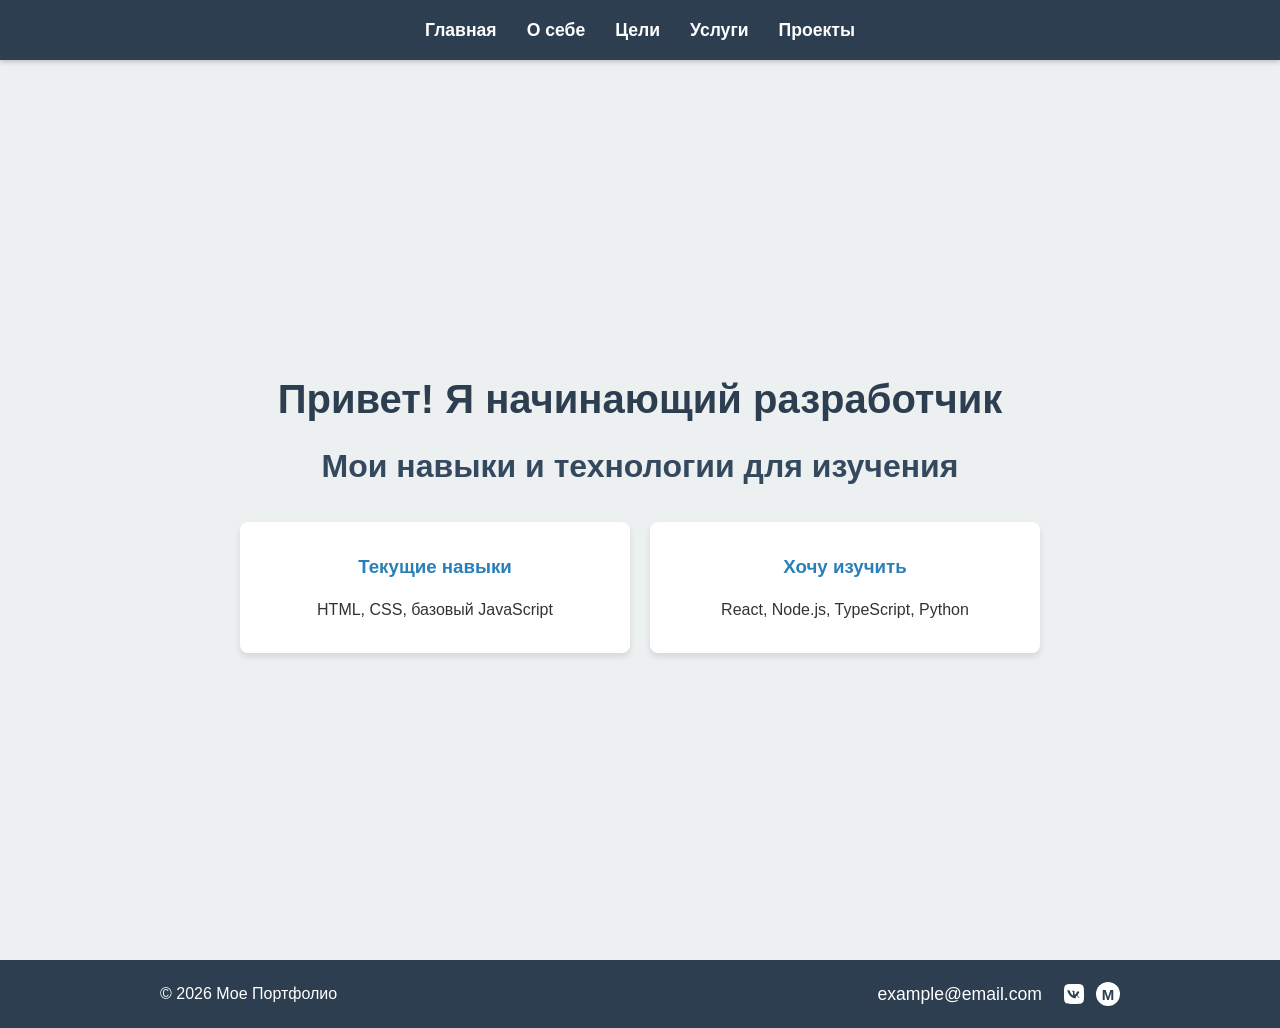
==== index.html @ 089b1bbd "Add files via upload" ====
<!DOCTYPE html>
<html lang="ru">

<head>
    <meta charset="UTF-8">
    <meta name="viewport" content="width=device-width, initial-scale=1.0">
    <title>Мое Портфолио - Главная</title>
    <link rel="stylesheet" href="css/style.css">
    <link rel="stylesheet" href="css/index.css">
</head>

<body>
    <header>
        <nav>
            <ul>
                <li><a href="index.html">Главная</a></li>
                <li><a href="about.html">О себе</a></li>
                <li><a href="goals.html">Цели</a></li>
                <li><a href="services.html">Услуги</a></li>
                <li><a href="projects.html">Проекты</a></li>
            </ul>
        </nav>
    </header>

    <main>
        <section id="home">
            <h1>Привет! Я начинающий разработчик</h1>
            <h2>Мои навыки и технологии для изучения</h2>
            <div class="cards">
                <div class="card">
                    <h3>Текущие навыки</h3>
                    <p>HTML, CSS, базовый JavaScript</p>
                </div>
                <div class="card">
                    <h3>Хочу изучить</h3>
                    <p>React, Node.js, TypeScript, Python</p>
                </div>
            </div>
        </section>
    </main>

    <footer>
        <div class="footer-content">
            <p>&copy; 2026 Мое Портфолио</p>
            <div class="footer-contacts">
                <a href="mailto:example@email.com" class="email-link">example@email.com</a>
                <div class="socials">
                    <a href="https://vk.com/" target="_blank" class="social-icon vk" title="ВКонтакте">
                        <!-- Иконка ВКонтакте -->
                        <svg viewBox="0 0 24 24" width="24" height="24">
                            <path fill="currentColor"
                                d="M15.07 2H8.93C3.33 2 2 3.33 2 8.93v6.14C2 20.67 3.33 22 8.93 22h6.14c5.6 0 6.93-1.33 6.93-6.93V8.93C22 3.33 20.67 2 15.07 2zm3.34 14.15l-.89.02c-.89 0-1.15-.7-1.78-1.36-.67-.69-.97-.69-1.24-.69-.47 0-.6.17-.6.93v.64c0 .35-.11.46-1.04.46-1.92 0-4.04-1.12-5.41-3.13-1.65-2.39-2.11-4.14-2.11-4.48 0-.17.06-.35.43-.35h1.34c.31 0 .43.14.56.49 1 2.89 2.45 4.54 3.06 4.54.2 0 .3-.07.3-.47v-2.39c0-.64-.2-.93-.76-.93-.24 0-.16-.25-.03-.39.19-.21.57-.3.94-.3h.85c.32 0 .41.17.41.56v2.79c0 .38.16.47.33.47.24 0 .54-.25 1.15-.88.66-.7 1.13-1.85 1.13-1.85.09-.2.24-.29.5-.29h1.32c.45 0 .54.24.46.56-.17.75-1.46 2.49-1.67 2.76-.27.35-.35.47 0 .95.27.38 1.19 1.14 1.48 1.62.24.37.07.67-.39.67z" />
                        </svg>
                    </a>
                    <a href="#" target="_blank" class="social-icon max" title="Max">
                        <svg viewBox="0 0 24 24" width="24" height="24">
                            <circle cx="12" cy="12" r="12" fill="white" />
                            <text x="50%" y="50%" fill="#2c3e50" font-family="sans-serif" font-weight="bold"
                                font-size="15" text-anchor="middle" dominant-baseline="central">M</text>
                        </svg>
                    </a>
                </div>
            </div>
        </div>
    </footer>
</body>

</html>
---- css/style.css ----
﻿* {
  margin: 0;
  padding: 0;
  box-sizing: border-box;
}

html {
  scroll-behavior: smooth; /* РџР»Р°РІРЅР°СЏ РїСЂРѕРєСЂСѓС‚РєР° Рє СЃРµРєС†РёСЏРј */
}

body {
  font-family: "Segoe UI", Tahoma, Geneva, Verdana, sans-serif;
  line-height: 1.6;
  color: #333;
  background-color: #f4f4f9;
}

header {
  background-color: #2c3e50;
  color: white;
  position: fixed;
  width: 100%;
  top: 0;
  z-index: 1000;
  box-shadow: 0 2px 5px rgba(0, 0, 0, 0.2);
}

nav ul {
  display: flex;
  justify-content: center;
  list-style: none;
  padding: 1rem;
}

nav ul li {
  margin: 0 15px;
}

nav ul li a {
  color: white;
  text-decoration: none;
  font-size: 1.1rem;
  font-weight: bold;
  transition: color 0.3s ease;
}

nav ul li a:hover {
  color: #3498db;
}

main {
  /* РћС‚СЃС‚СѓРї РґР»СЏ С„РёРєСЃРёСЂРѕРІР°РЅРЅРѕРіРѕ С…РµРґРµСЂР° */
  margin-top: 60px;
}

section {
  min-height: 100vh;
  padding: 80px 20px;
  display: flex;
  flex-direction: column;
  align-items: center;
  justify-content: center;
  text-align: center;
}

section h1 {
  font-size: 2.5rem;
  margin-bottom: 10px;
  color: #2c3e50;
}

section h2 {
  font-size: 2rem;
  margin-bottom: 30px;
  color: #34495e;
}

footer {
  background-color: #2c3e50;
  color: white;
  text-align: center;
  padding: 20px;
}

/* пїЅпїЅпїЅпїЅ пїЅ пїЅпїЅпїЅпїЅпїЅпїЅ */
.footer-content {
  display: flex;
  justify-content: space-between;
  align-items: center;
  max-width: 1000px;
  margin: 0 auto;
  padding: 0 20px;
  flex-wrap: wrap;
  gap: 15px;
}

.footer-contacts {
  display: flex;
  align-items: center;
  gap: 20px;
}

.email-link {
  color: white;
  text-decoration: none;
  font-size: 1.1rem;
  transition: color 0.3s ease;
}

.email-link:hover {
  color: #3498db;
}

.socials {
  display: flex;
  gap: 10px;
}

.social-icon {
  display: inline-flex;
  align-items: center;
  justify-content: center;
  color: white;
  transition:
    transform 0.3s ease,
    color 0.3s ease;
}

.social-icon:hover {
  color: #3498db;
  transform: scale(1.1);
}
---- css/index.css ----
#home {
  background-color: #ecf0f1;
}

.cards {
  display: flex;
  gap: 20px;
  flex-wrap: wrap;
  justify-content: center;
  width: 100%;
  max-width: 800px;
}

.card {
  background: white;
  padding: 30px;
  border-radius: 8px;
  box-shadow: 0 4px 6px rgba(0, 0, 0, 0.1);
  max-width: 600px;
  width: 100%;
  flex: 1 1 300px;
  cursor: pointer;
  transition:
    transform 0.2s ease,
    box-shadow 0.2s ease;
}

.card:hover {
  transform: translateY(-5px);
  box-shadow: 0 6px 12px rgba(0, 0, 0, 0.15);
}

.card h3 {
  margin-bottom: 15px;
  color: #2980b9;
}

/* Модальное окно */
.modal-overlay {
  display: flex;
  position: fixed;
  top: 0;
  left: 0;
  width: 100%;
  height: 100%;
  background: rgba(0, 0, 0, 0.6);
  z-index: 2000;
  justify-content: center;
  align-items: center;
  opacity: 0;
  pointer-events: none;
  transition: opacity 0.3s ease;
}

.modal-overlay.active {
  opacity: 1;
  pointer-events: auto;
}

.modal-content {
  background: white;
  padding: 40px;
  border-radius: 8px;
  max-width: 600px;
  width: 90%;
  position: relative;
  box-shadow: 0 4px 15px rgba(0, 0, 0, 0.2);
  transform: translateY(-20px);
  transition: transform 0.3s ease;
  text-align: center;
}

.modal-overlay.active .modal-content {
  transform: translateY(0);
}

.modal-content h3 {
  margin-bottom: 15px;
  color: #2980b9;
  font-size: 1.8rem;
}

.modal-content p {
  font-size: 1.2rem;
}
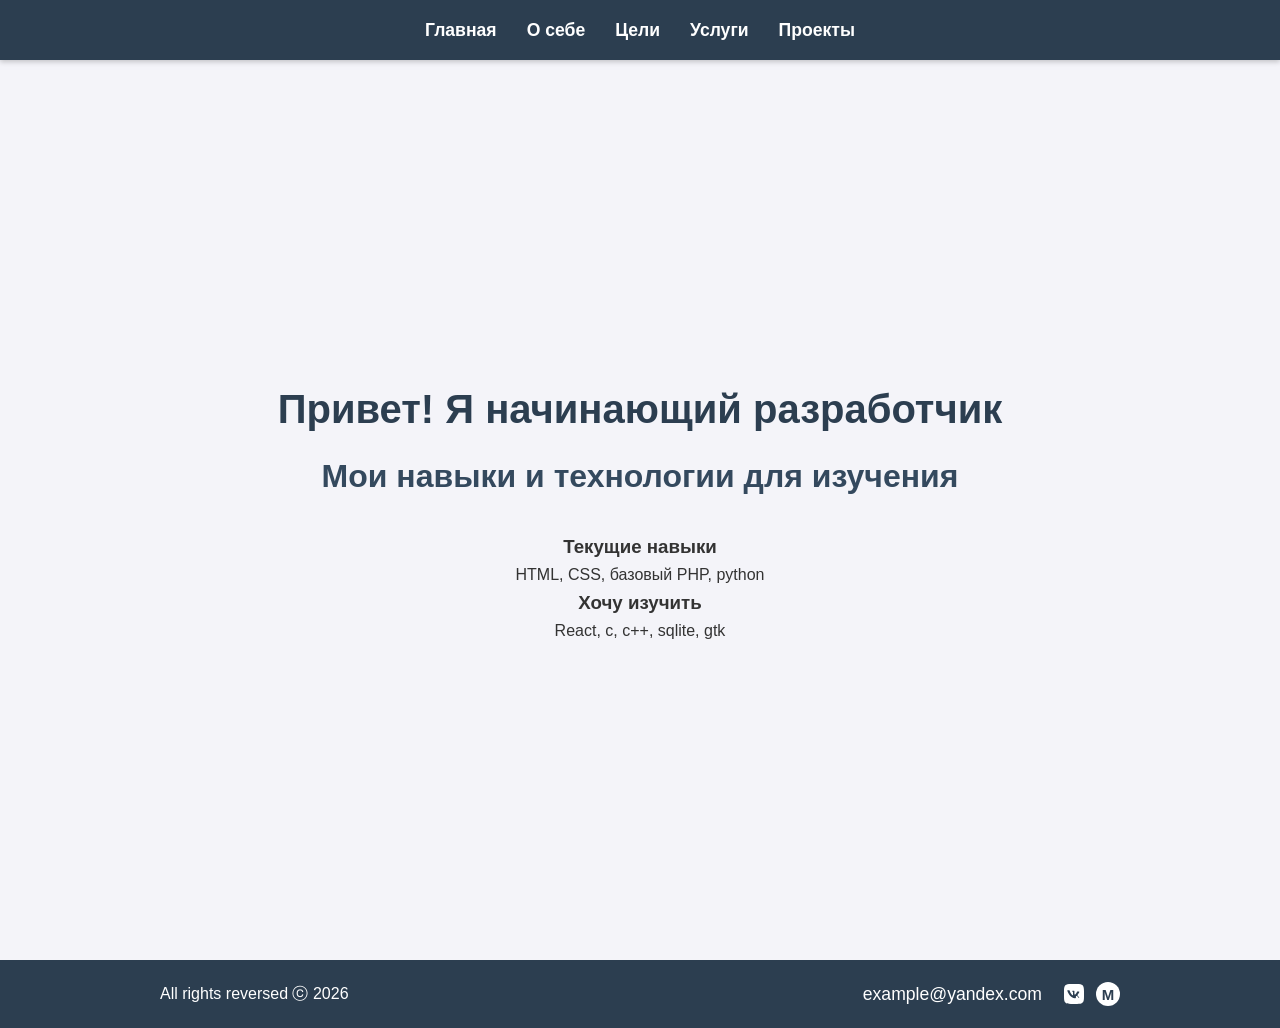
==== commit 25a5d119: "Add files via upload" ====
--- a/index.html
+++ b/index.html
@@ -4,9 +4,9 @@
 <head>
     <meta charset="UTF-8">
     <meta name="viewport" content="width=device-width, initial-scale=1.0">
-    <title>Мое Портфолио - Главная</title>
+    <title>Мое Портфолио - Мои проекты</title>
     <link rel="stylesheet" href="css/style.css">
-    <link rel="stylesheet" href="css/index.css">
+    <link rel="stylesheet" href="c:\Users\Admin\Desktop\практика васильев\tasks\css\index.css">
 </head>
 
 <body>
@@ -24,16 +24,17 @@
 
     <main>
         <section id="home">
+            
             <h1>Привет! Я начинающий разработчик</h1>
             <h2>Мои навыки и технологии для изучения</h2>
             <div class="cards">
                 <div class="card">
                     <h3>Текущие навыки</h3>
-                    <p>HTML, CSS, базовый JavaScript</p>
+                    <p>HTML, CSS, базовый PHP, python</p>
                 </div>
                 <div class="card">
                     <h3>Хочу изучить</h3>
-                    <p>React, Node.js, TypeScript, Python</p>
+                    <p>React, c, с++, sqlite, gtk</p>
                 </div>
             </div>
         </section>
@@ -41,11 +42,11 @@
 
     <footer>
         <div class="footer-content">
-            <p>&copy; 2026 Мое Портфолио</p>
+            <p>  All rights reversed ⓒ 2026</p>
             <div class="footer-contacts">
-                <a href="mailto:example@email.com" class="email-link">example@email.com</a>
+                <a href="mailto:example@yandex.com" class="email-link">example@yandex.com</a>
                 <div class="socials">
-                    <a href="https://vk.com/" target="_blank" class="social-icon vk" title="ВКонтакте">
+                    <a href="https://vk.com/nonic" target="_blank" class="social-icon vk" title="ВКонтакте">
                         <!-- Иконка ВКонтакте -->
                         <svg viewBox="0 0 24 24" width="24" height="24">
                             <path fill="currentColor"
@@ -63,6 +64,37 @@
             </div>
         </div>
     </footer>
+
+    <script>
+        document.addEventListener("DOMContentLoaded", () => {
+            // Создаем модальное окно и добавляем его в body
+            const modalOverlay = document.createElement("div");
+            modalOverlay.className = "modal-overlay";
+            modalOverlay.innerHTML = '<div class="modal-content" id="modal-content"></div>';
+            document.body.appendChild(modalOverlay);
+
+            const modalContent = modalOverlay.querySelector(".modal-content");
+            const cards = document.querySelectorAll(".card");
+
+            cards.forEach(card => {
+                card.addEventListener("click", () => {
+                    // Копируем содержимое карточки в модальное окно
+                    modalContent.innerHTML = card.innerHTML + '<img src = "https://i.pinimg.com/736x/a0/93/b8/a093b8b11d656d710457024b2c26ff7e.jpg" width = "300">';
+                    // Открываем модальное окно
+                    modalOverlay.classList.add("active");
+                });
+            });
+
+            // Закрываем окно при клике вне его области
+            modalOverlay.addEventListener("click", (event) => {
+                if (event.target === modalOverlay) {
+                    modalOverlay.classList.remove("active");
+                }
+            });
+        });
+    </script>
+  
+
 </body>
 
 </html>
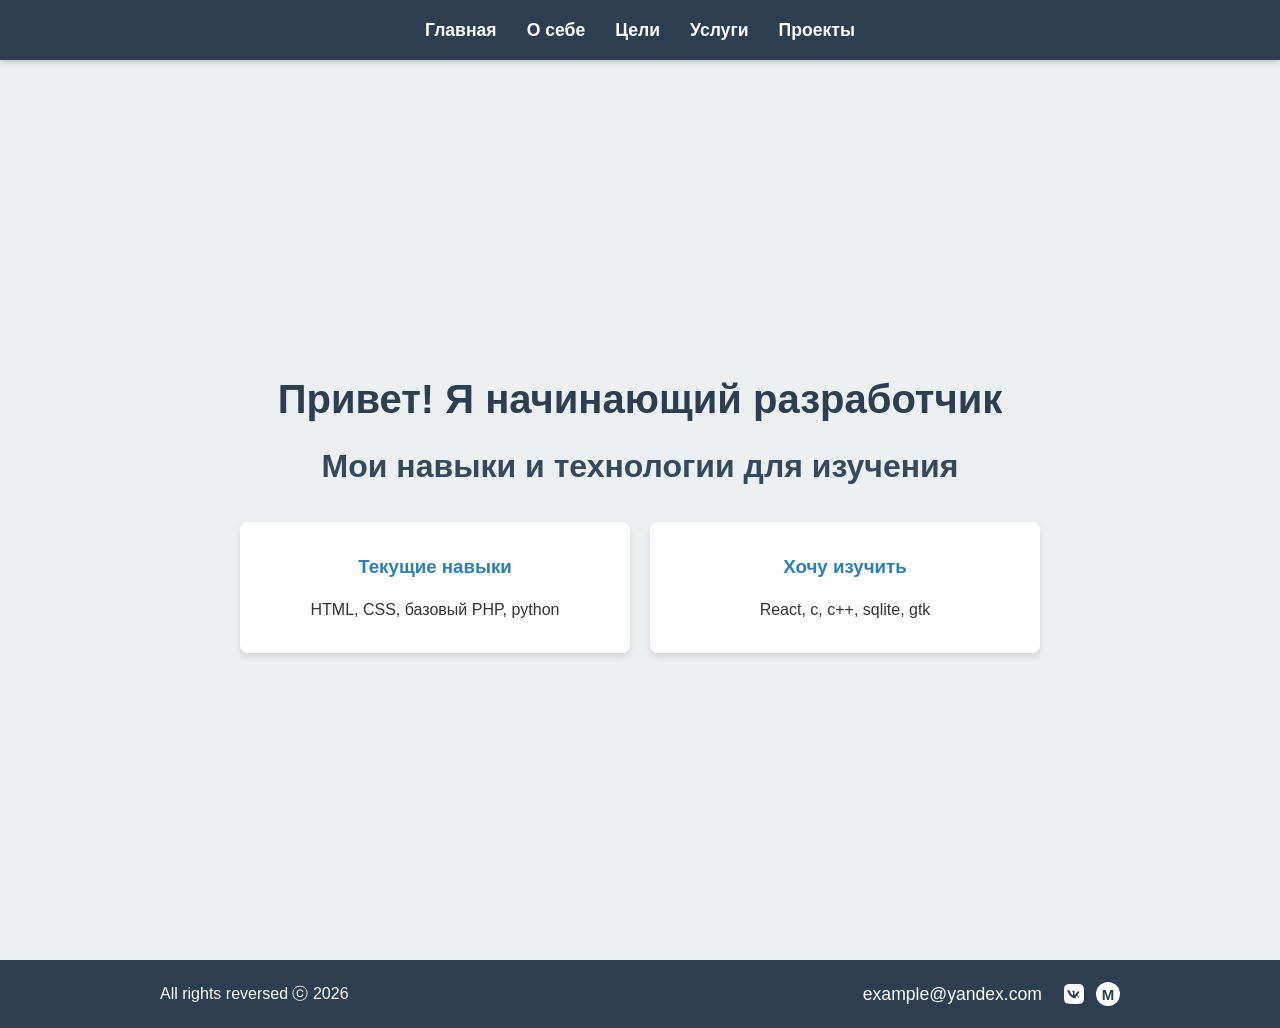
==== commit 2bfc35a4: "Add files via upload" ====
--- a/index.html
+++ b/index.html
@@ -6,7 +6,7 @@
     <meta name="viewport" content="width=device-width, initial-scale=1.0">
     <title>Мое Портфолио - Мои проекты</title>
     <link rel="stylesheet" href="css/style.css">
-    <link rel="stylesheet" href="c:\Users\Admin\Desktop\практика васильев\tasks\css\index.css">
+    <link rel="stylesheet" href=".\css\index.css">
 </head>
 
 <body>
